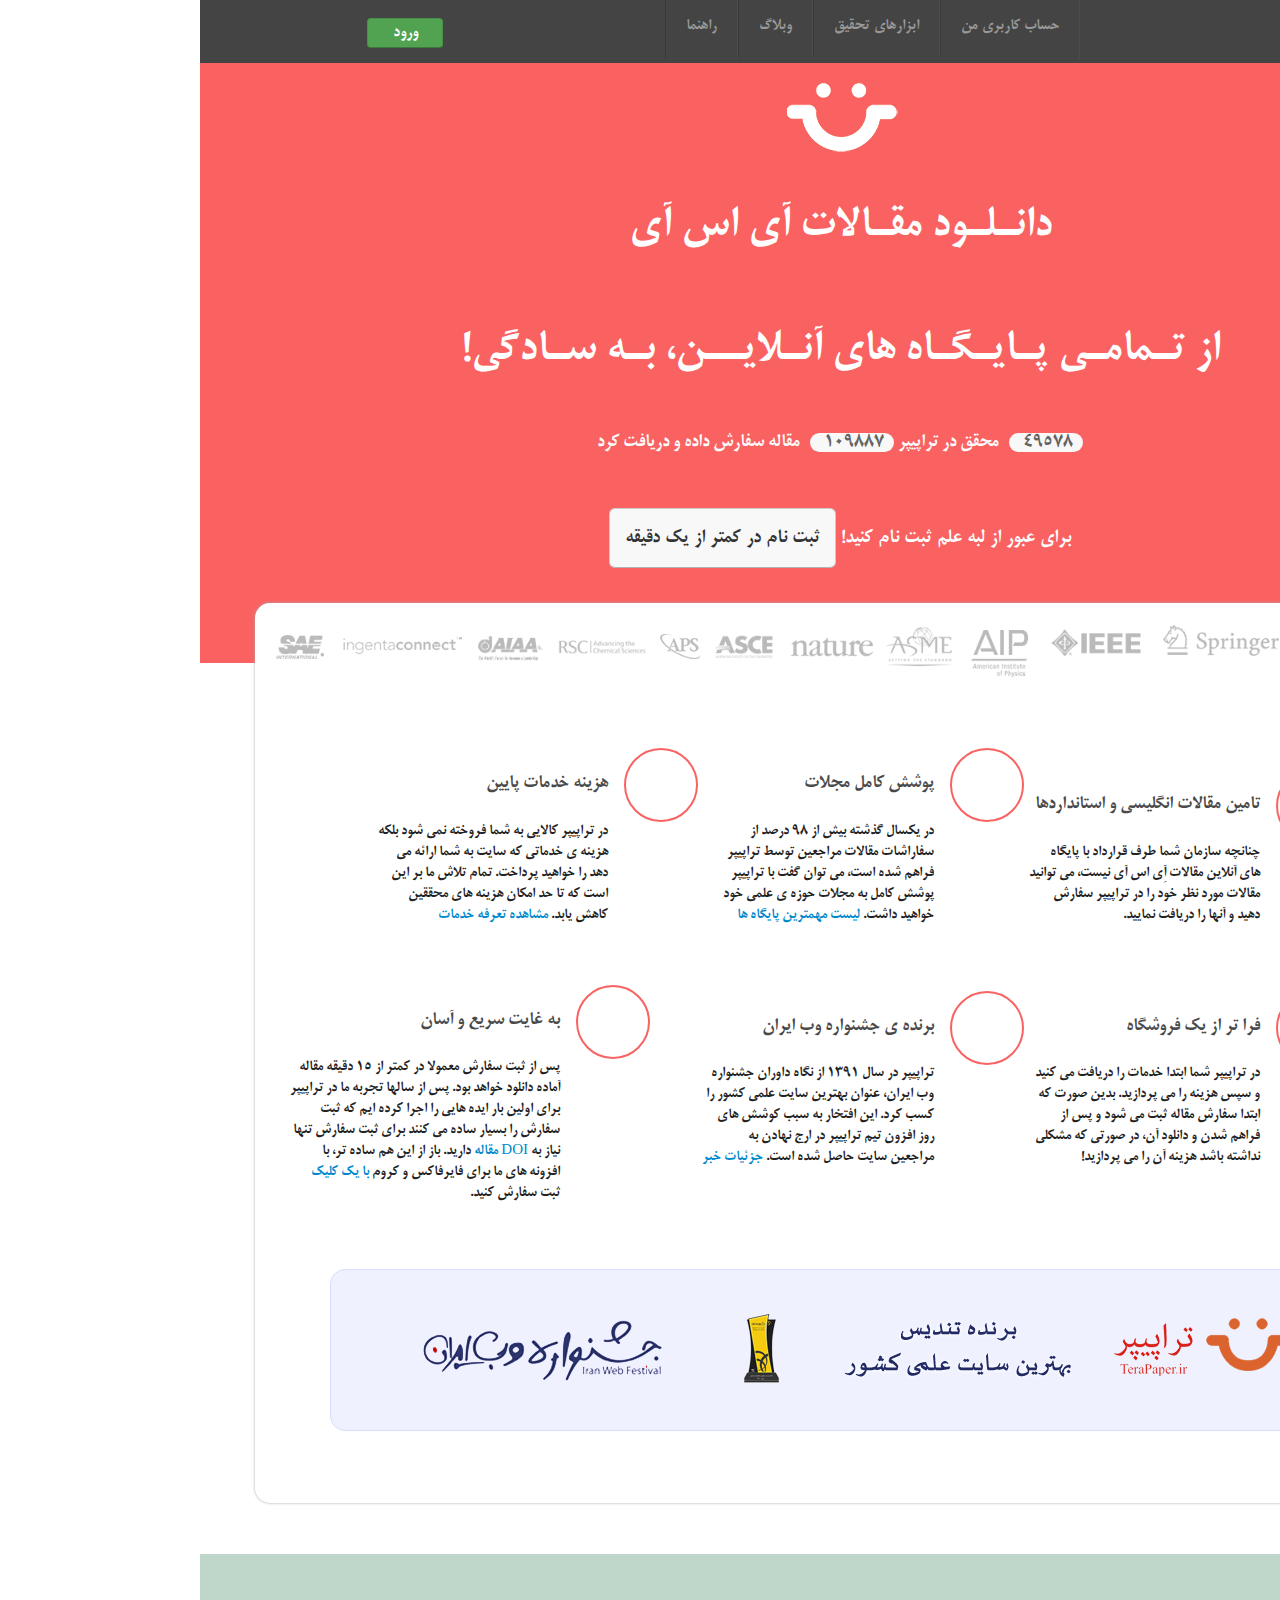
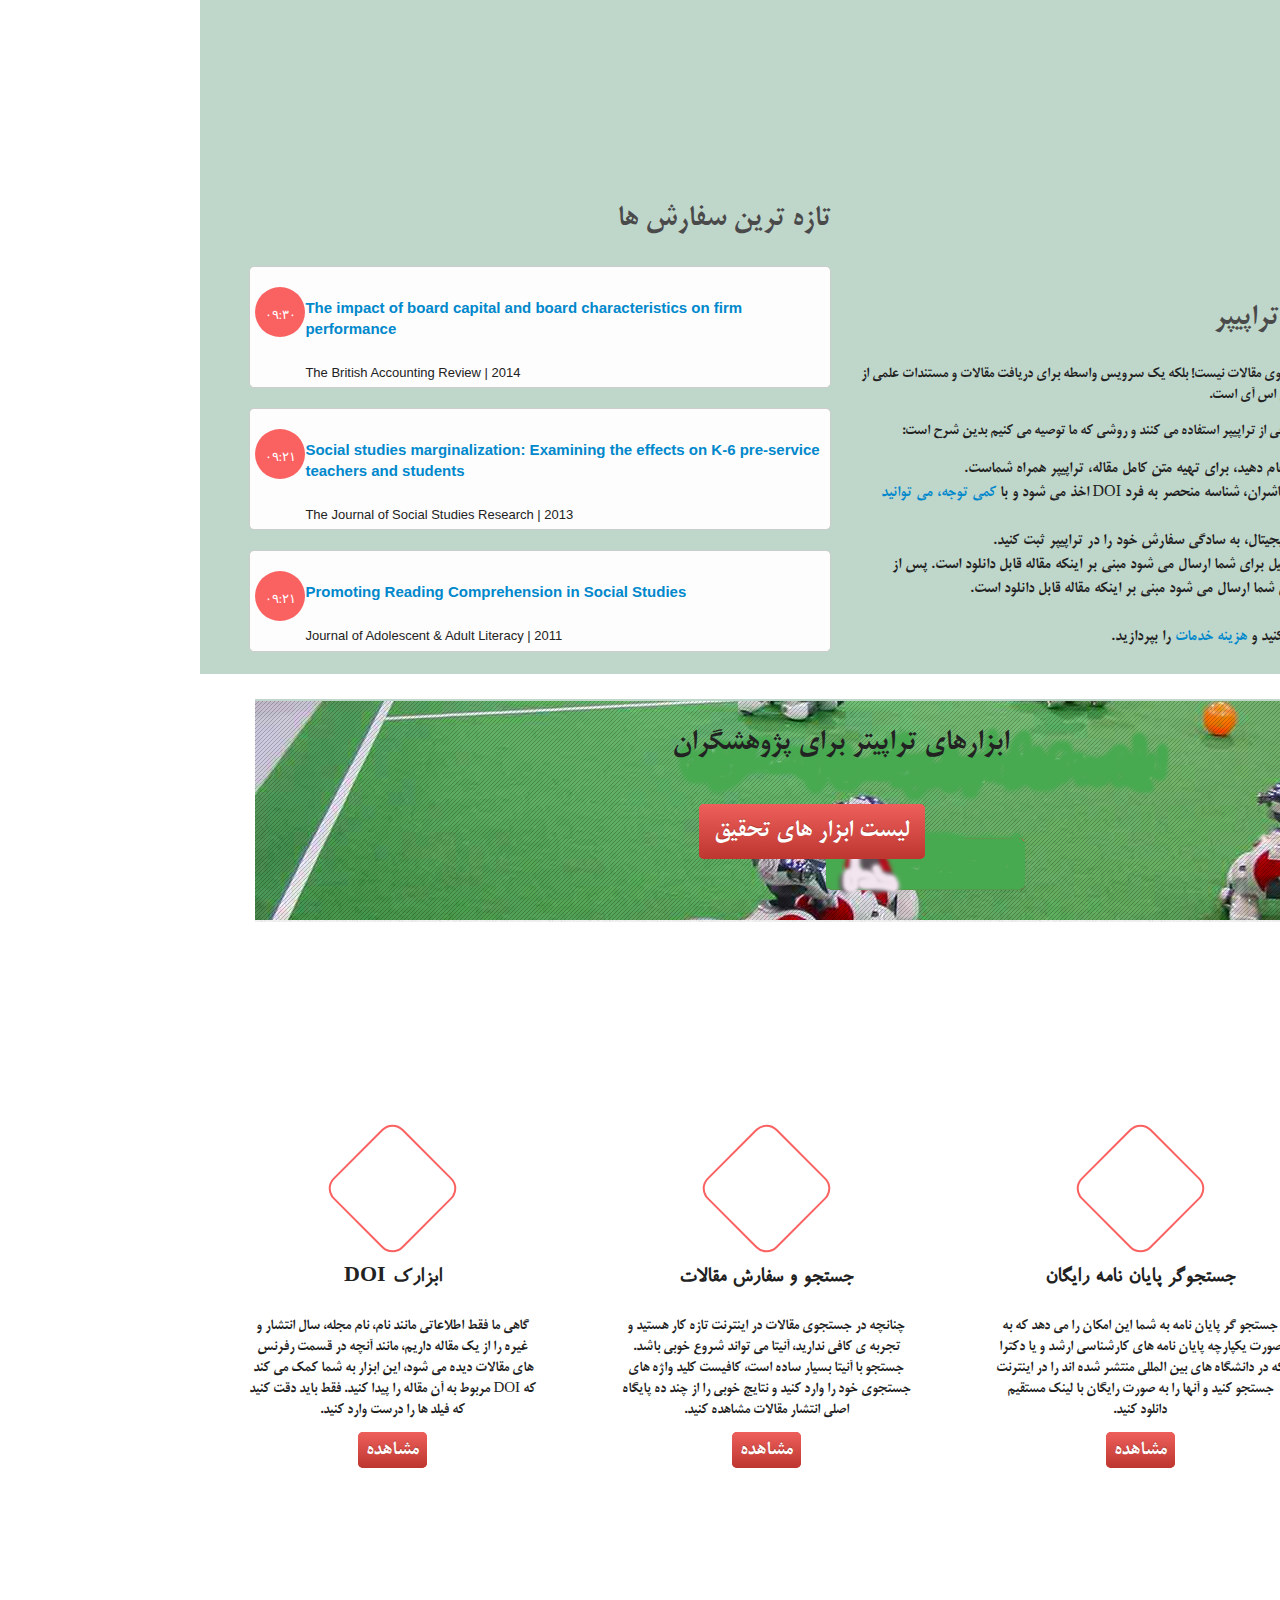
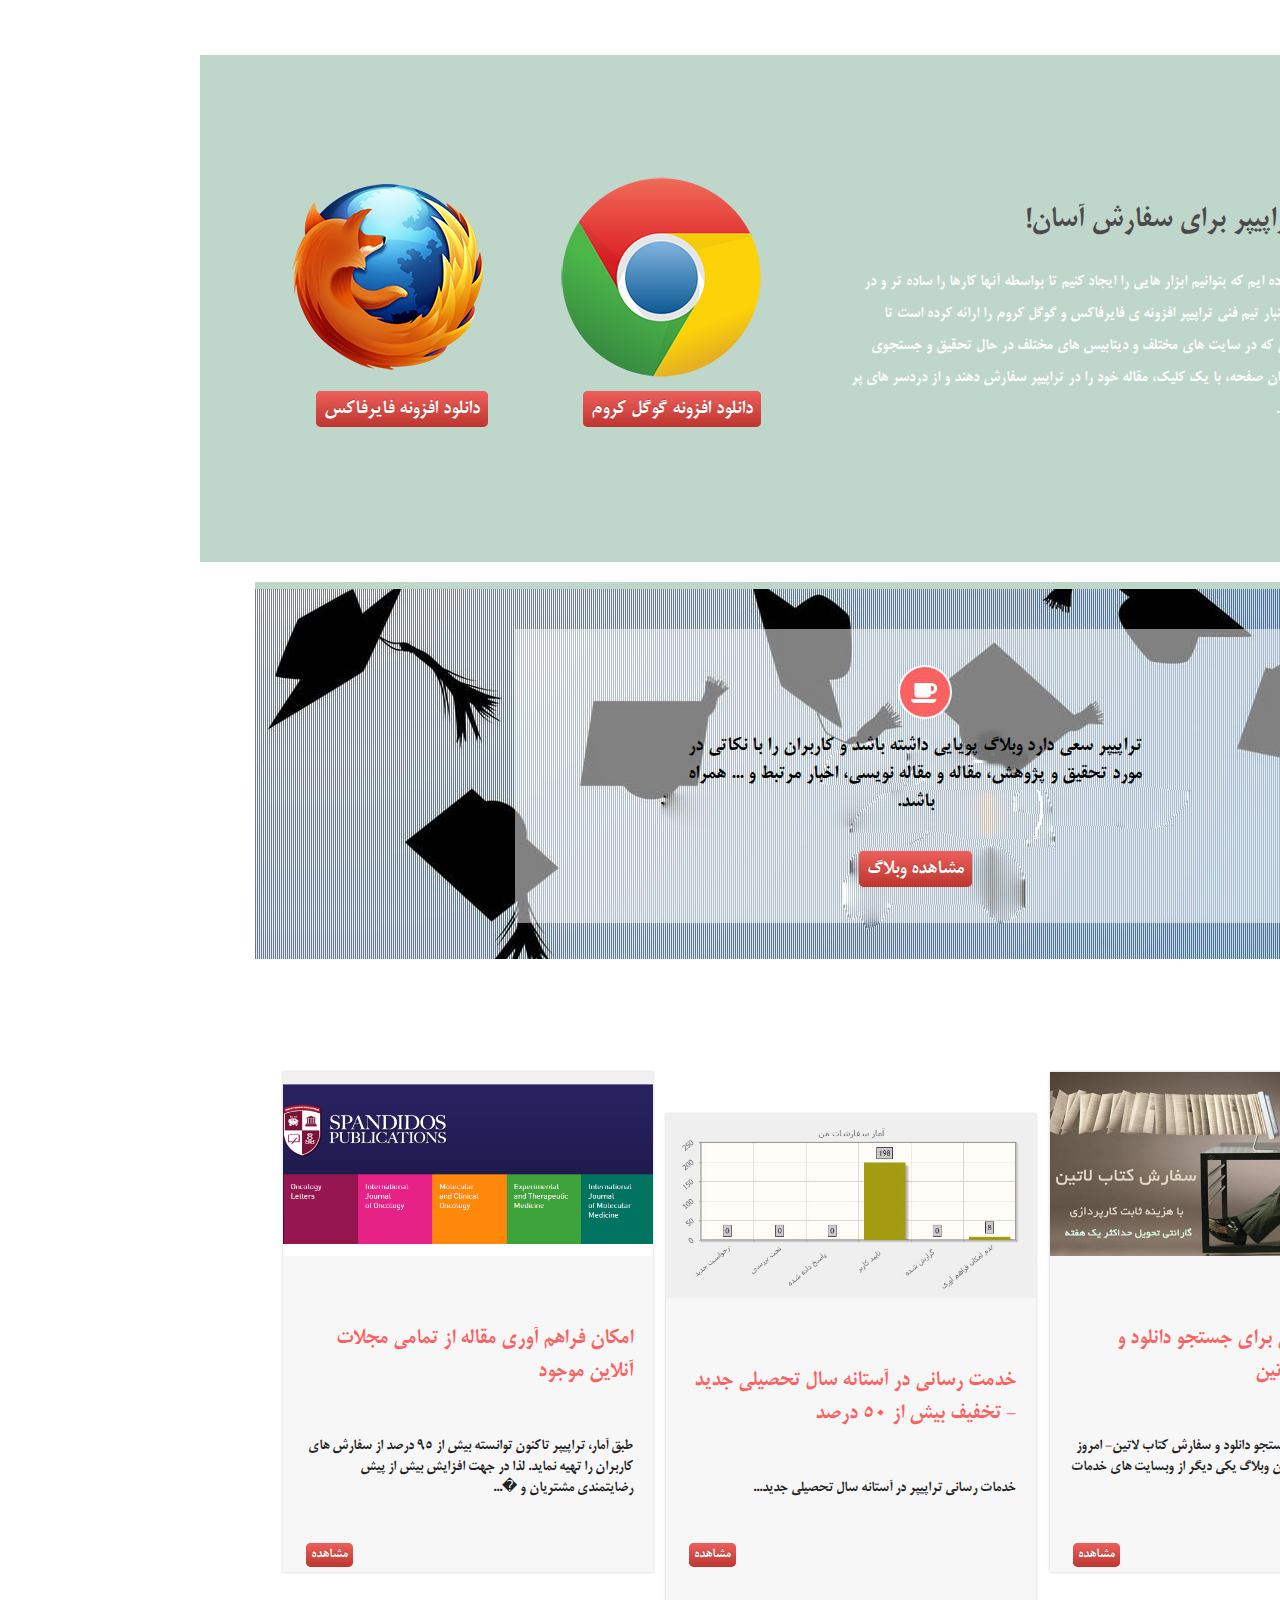
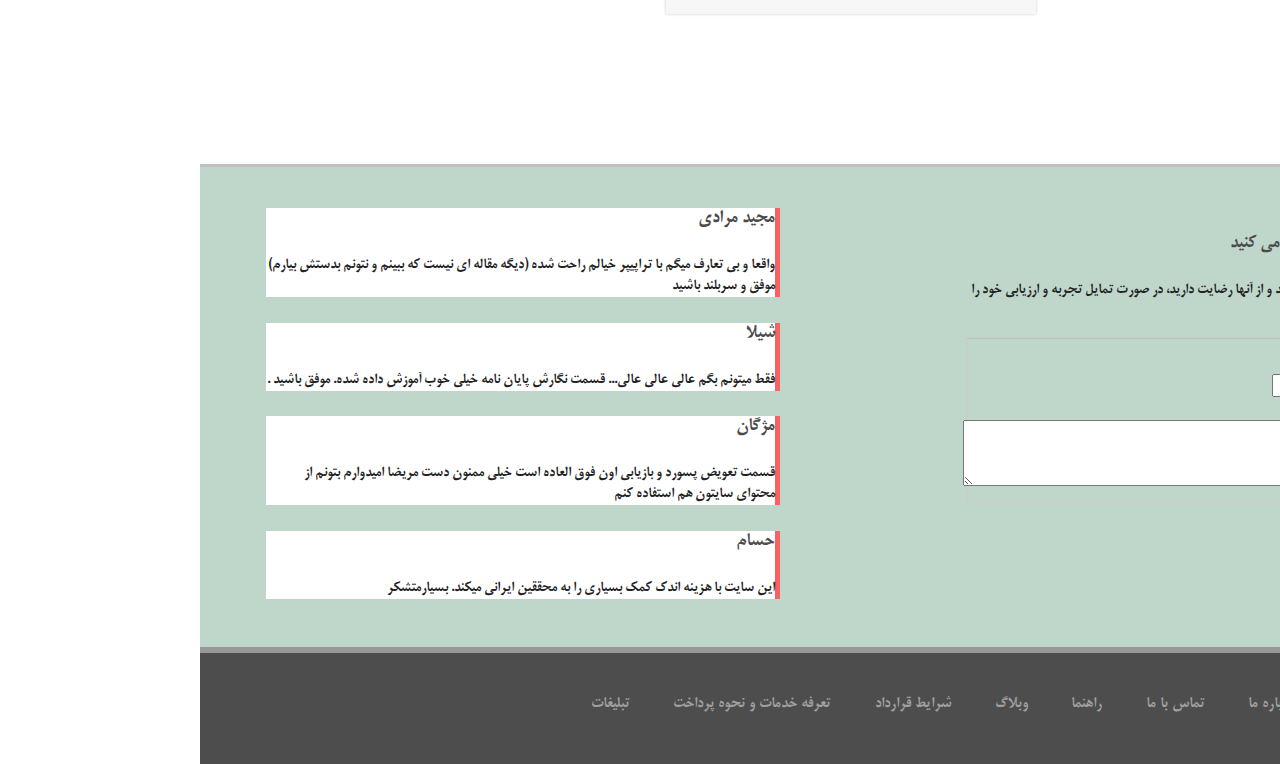
==== index.html @ 3a315d82 ""testt1"" ====
<!DOCTYPE html>
<!--[if lt IE 7]>      <html class="no-js lt-ie9 lt-ie8 lt-ie7"> <![endif]-->
<!--[if IE 7]>         <html class="no-js lt-ie9 lt-ie8"> <![endif]-->
<!--[if IE 8]>         <html class="no-js lt-ie9"> <![endif]-->
<!--[if gt IE 8]><!--> <html class="no-js"> <!--<![endif]-->
    <head>
        <meta charset="utf-8">
        <meta http-equiv="X-UA-Compatible" content="IE=edge">
        <title></title>
        <meta name="description" content="">
        <meta name="viewport" content="width=device-width, initial-scale=1">

        <!-- Place favicon.ico and apple-touch-icon.png in the root directory -->

        <link rel="stylesheet" href="css/normalize.css">
        <link rel="stylesheet" href="css/main.css">
        <link rel="stylesheet" href="css/font.css">
        <link rel="stylesheet" href="css/style.css">
        <script src="js/vendor/modernizr-2.6.2.min.js"></script>
    </head>

    <body>
        <!--[if lt IE 7]>
            <p class="browsehappy">You are using an <strong>outdated</strong> browser. Please <a href="http://browsehappy.com/">upgrade your browser</a> to improve your experience.</p>
        <![endif]-->

        <!-- Add your site or application content here -->
 



        <script src="//ajax.googleapis.com/ajax/libs/jquery/1.10.2/jquery.min.js"></script>
        <script>window.jQuery || document.write('<script src="js/vendor/jquery-1.10.2.min.js"><\/script>')</script>
        <script src="js/plugins.js"></script>
        <script src="js/main.js"></script>

        <!-- Google Analytics: change UA-XXXXX-X to be your site's ID. -->
        <script>
            (function(b,o,i,l,e,r){b.GoogleAnalyticsObject=l;b[l]||(b[l]=
            function(){(b[l].q=b[l].q||[]).push(arguments)});b[l].l=+new Date;
            e=o.createElement(i);r=o.getElementsByTagName(i)[0];
            e.src='//www.google-analytics.com/analytics.js';
            r.parentNode.insertBefore(e,r)}(window,document,'script','ga'));
            ga('create','UA-XXXXX-X');ga('send','pageview');
        </script>
        
        
        <!--HEADER-->
        <section id="navbar" class="navbar">
            <header class="header">
                <section class="logo">
                    <section class="logos">
                        <a href="#">
                            <img src="img/terapaper-logo-1.png">
                        </a>
                    </section>
                    <section class="rf">
                    </section>
                </section>
                <section class="menu">
                    <ul id="nav">
                        <li>
                            <a href="#">حساب کاربری من</a>
                        </li>
                        <li>
                            <a href="#">ابزارهای تحقیق</a>
                        </li>
                        <li>
                            <a href="#">وبلاگ</a>
                        </li>
                        <li>
                            <a href="#">راهنما</a>
                        </li>
                    </ul>
                </section>
                <section class="login">
                    <a href="#">ورود</a>
                </section>
            </header>
        </section>
        <!--HEADER-->
        <!--slide1 start-->
        <section style="background: #FA6262; height: 600px; "  class="slides">
            <section class="in">
                <section class="log">
                    <img src="img/tera.png">
                </section>
                <section class="title">
                    <h1>
                        دانـلـود مقـالات آی اس آی 
                        <br></br>
                        از تـمامـی پـایـگـاه های آنـلایــن، بـه سـادگی!
                    </h1>
                </section>
                <h2>
                    <span class="digit">
                        ۴٩۵٧٨
                    </span>
                    محقق در تراپیپر 
                    <span class="digit">
                        ١٠٩٨٨٧
                    </span>
                    مقاله سفارش داده و دریافت کرد
                </h2>
                <section>
                    <span class="text">
                        برای عبور از لبه علم ثبت نام کنید!
                    </span>
                    <a class="border" href="#">
                        ثبت نام در کمتر از یک دقیقه
                    </a>
                </section>
            </section>
        </section>
        <!--slide1 end-->
        
        <!--slide2 start-->
        <section id="slide2" class="slides">
            <section class="con">
                <section class="main">
                    <section class="logoes">
                        <img src="img/logoes.png">
                    </section>
                    <section id="inner">
                        <section class="row">
                            <section class="span4">
                                <section class="circle2">
                                    <span class="icon-key"></span>
                                </section>
                                <article class="matn">
                                    <h4>تامین مقالات انگلیسی و استانداردها</h4>
                                    <p>چنانچه سازمان شما طرف قرارداد با پایگاه های آنلاین مقالات آِی اس آی نیست، می توانید مقالات مورد نظر خود را در تراپیپر سفارش دهید و آنها را دریافت نمایید. </p>
                                </article>
                            </section>
                            <section class="span4">
                                <section class="circle2">
                                    <span class="icon-globe"></span>
                                </section>
                                <article class="matn">
                                    <h4>پوشش کامل مجلات</h4>
                                    <p>
                                        در یکسال گذشته بیش از 98 درصد از سفاراشات مقالات مراجعین توسط تراپیپر فراهم شده است، می توان گفت با تراپیپر پوشش کامل به مجلات حوزه ی علمی خود خواهید داشت.
                                        <a href="#"> لیست مهمترین پایگاه ها</a>
                                    </p>
                                </article>
                            </section>
                            <section class="span4">
                                <section class="circle2">
                                    <span class="icon-thumbs-up"></span>
                                </section>
                                <article class="matn">
                                    <h4>هزینه خدمات پایین</h4>
                                    <p>
                                        در تراپیپر کالایی به شما فروخته نمی شود بلکه هزینه ی خدماتی که سایت به شما ارائه می دهد را خواهید پرداخت. تمام تلاش ما بر این است که تا حد امکان هزینه های محققین کاهش یابد.
                                        <a href="#"> مشاهده تعرفه خدمات</a>
                                    </p>
                                </article>
                            </section>
                        </section>
                        <section class="row">
                            <section class="span4">
                                <section class="circle2">
                                    <span class="icon-superscript"></span>
                                </section>
                                <article class="matn">
                                    <h4>فرا تر از یک فروشگاه</h4>
                                    <p>در تراپیپر شما ابتدا خدمات را دریافت می کنید و سپس هزینه را می پردازید. بدین صورت که ابتدا سفارش مقاله ثبت می شود و پس از فراهم شدن و دانلود آن، در صورتی که مشکلی نداشته باشد هزینه آن را می پردازید! </p>
                                </article>
                            </section>
                            <section class="span4">
                                <section class="circle2">
                                    <span class="icon-trophy"></span>
                                </section>
                                <article class="matn">
                                    <h4>برنده ی جشنواره وب ایران</h4>
                                    <p>
                                        تراپیپر در سال 1391 از نگاه داوران جشنواره وب ایران، عنوان بهترین سایت علمی کشور را کسب کرد. این افتخار به سبب کوشش های روز افزون تیم تراپیپر در ارج نهادن به مراجعین سایت حاصل شده است.
                                        <a href="#"> جزئیات خبر</a>
                                    </p>
                                </article>
                            </section>
                            <section class="span9">
                                <section class="circle2">
                                    <span class="icon-rocket"></span>
                                </section>
                                <article class="matn">
                                    <h4>به غایت سریع و آسان</h4>
                                    <p>
                                        پس از ثبت سفارش معمولا در کمتر از 15 دقیقه مقاله آماده دانلود خواهد بود. پس از سالها تجربه ما در تراپیپر برای اولین بار ایده هایی را اجرا کرده ایم که ثبت سفارش را بسیار ساده می کنند برای ثبت سفارش تنها نیاز به
                                        <a href="#"> DOI مقاله</a>
                                         دارید. باز از این هم ساده تر، با افزونه های ما برای فایرفاکس و کروم
                                        <a href="#"> با یک کلیک</a>
                                        ثبت سفارش کنید. 
                                    </p>
                                </article>
                            </section>
                        </section>
                        <section class="row">
                            <section class="baner">
                                <a href="#">
                                    <img src="img/home-banner2.png">
                                </a>
                            </section>
                    </section>
                </section>
            </section>
        </section>
        <!--slide2 end-->
        
        <!--slide3 start-->
            <section id="slide3" class="slides" style="background-color: rgb(191, 214, 203);">
                <section class="con">
                    <section class="row">
                        <article class="span6">
                            <h2>
                                <span class="icon-cogs"></span>
                                نحوه عملکرد تراپیپر
                            </h2>
                            <p>
                                تراپیپر مخزنی برای جستجوی مقالات نیست! بلکه یک سرویس واسطه برای دریافت مقالات و مستندات علمی از وبسایت ناشرین مقالات آی اس آی است. 
                            </p>
                            <p>
                                محققان به روش های مختلفی از تراپیپر استفاده می کنند و روشی که ما توصیه می کنیم بدین شرح است: 
                            </p>
                            <ul>
                                <li>ابتدا جستجوی خود را انجام دهید، برای تهیه متن کامل مقاله، تراپیپر همراه شماست. </li>
                                <li>
                                    رای اکثر مقالات، توسط ناشران، شناسه منحصر به فرد DOI اخذ می شود و با 
                                    <a href="#">کمی توجه، می توانید آن را پیدا کنید. </a>
                                </li>
                                <li>با استفاده از آن شناسه دیجیتال، به سادگی سفارش خود را در تراپیپر ثبت کنید.</li>
                                <li>پس از چند دقیقه یک ایمیل برای شما ارسال می شود مبنی بر اینکه مقاله قابل دانلود است. پس از چند دقیقه یک ایمیل برای شما ارسال می شود مبنی بر اینکه مقاله قابل دانلود است. </li>
                                <li>آن را دانلود کنید! </li>
                                <li>
                                    در آخر! سفارش را تایید کنید و
                                    <a href="#">هزینه خدمات</a>
                                    را بپردازید. 
                                </li>
                            </ul>
                        </article>
                        <section class="span6">
                            <h2>
                                <span class="icon-repeat"></span>
                                 تازه ترین سفارش ها
                            </h2>
                            <section class="late">
                                <section class="row record" data-time="1415426444">
                                    <section class="circle">
                                        <p>۰۹:۳۰</p>
                                    </section>
                                    <section class="metod">
                                        <h5>
                                            <a href="#">The impact of board capital and board characteristics on firm performance</a>
                                        </h5>
                                        <p1>The British Accounting Review | 2014</p1>
                                    </section>
                                </section>
                                <section class="row record" data-time="1415425886">
                                    <section class="circle">
                                        <p>۰۹:۲۱</p>
                                    </section>
                                    <section class="metod">
                                        <h5>
                                            <a href="#">Social studies marginalization: Examining the effects on K-6 pre-service teachers and students</a>
                                        </h5>
                                        <p1>The Journal of Social Studies Research | 2013</p1>
                                    </section>
                                </section>
                                <section class="row record" data-time="1415425867">
                                    <section class="circle">
                                        <p>۰۹:۲۱</p>
                                    </section>
                                    <section class="metod">
                                        <h5>
                                            <a href="#">Promoting Reading Comprehension in Social Studies</a>
                                        </h5>
                                        <p1>Journal of Adolescent & Adult Literacy | 2011</p1>
                                    </section>
                                </section>
                            </section>
                        </section>
                    </section>
                </section>
            </section>
        <!--slide3 end-->
        
        <!--slide4 start-->
            <section id="slide4" class="slides">
                <section class="con">
                    <div class="pic">
                        <h2 class="h2">ابزارهای تراپیتر برای پژوهشگران</h2>
                        <section>
                            <a class="list" href="#">لیست ابزار های تحقیق</a>
                        </section>
                    </div>
                </section>
            </section>
        <!--slide4 end-->
        
        <!--slide5 start-->
            <section id="slide5" class="slides">
                <section class="con">
                    <section class="row">
                        <section class="span4">
                            <article class="article">
                                <section><span class="icon-book"></span></section>
                                <h3>جستجوگر پایان نامه رایگان</h3>
                                <p>جستجو گر پایان نامه به شما این امکان را می دهد که به صورت یکپارچه پایان نامه های کارشناسی ارشد و یا دکترا که در دانشگاه های بین المللی منتشر شده اند را در اینترنت جستجو کنید و آنها را به صورت رایگان با لینک مستقیم دانلود کنید. </p>
                                <a class="list1" href="#">مشاهده</a>
                            </article>
                        </section>
                        <section class="span4">
                            <article class="article">
                                <section><span class="icon-file-text"></span></section>
                                <h3>جستجو و سفارش مقالات</h3>
                                <p>چنانچه در جستجوی مقالات در اینترنت تازه کار هستید و تجربه ی کافی ندارید، آنیتا می تواند شروع خوبی باشد. جستجو با آنیتا بسیار ساده است، کافیست کلید واژه های جستجوی خود را وارد کنید و نتایج خوبی را از چند ده پایگاه اصلی انتشار مقالات مشاهده کنید. </p>
                                <a class="list1" href="#">مشاهده</a>
                            </article>
                        </section>
                        <section class="span4">
                            <article class="article">
                                <section><span class="icon-foursquare"></span></section>
                                <h3>ابزارک DOI </h3>
                                <p>گاهی ما فقط اطلاعاتی مانند نام، نام مجله، سال انتشار و غیره را از یک مقاله داریم، مانند آنچه در قسمت رفرنس های مقالات دیده می شود، این ابزار به شما کمک می کند که DOI مربوط به آن مقاله را پیدا کنید. فقط باید دقت کنید که فیلد ها را درست وارد کنید. </p>
                                <a class="list1" href="#">مشاهده</a>
                            </article>
                        </section>
                    </section>
                </section>
            </section>
        <!--slide5 end-->
        
        <!--slide6 start-->
            <section id="slide6" class="slides">
                <section class="con">
                    <section class="row">
                        <article class="span6">
                            <h2>افزونه های تراپیپر برای سفارش آسان! </h2>
                            <p>همیشه به فکر راه های بوده ایم که بتوانیم ابزار هایی را ایجاد کنیم تا بواسطه آنها کارها را ساده تر و در زمان کمتر انجام دهیم. اینبار تیم فنی تراپیپر افزونه ی فایرفاکس و گوگل کروم را ارائه کرده است تا کاربران بتوانند در هنگامی که در سایت های مختلف و دیتابیس های مختلف در حال تحقیق و جستجوی مقالات خود هستند در همان صفحه، با یک کلیک، مقاله خود را در تراپیپر سفارش دهند و از دردسر های پر کردن فرم ها رهایی یابند. </p>
                        </article>
                        <section class="span6">
                            <section class="mor">
                                <img src="img/chrome.png">
                                <br>
                                <br>
                                <a class="list1" href="#">دانلود افزونه گوگل کروم</a>
                            </section>
                            <section class="mor">
                                <img src="img/firefox.png">
                                <br>
                                <br>
                                <a class="list1" href="#">دانلود افزونه فایرفاکس</a>
                            </section>
                        </section>
                    </section>
                </section>
            </section>
        <!--slide6 end-->
        
        <!--slide7 start-->
            <section id="slide7" class="slides">
                <section class="con">
                    <section class="cont">
                        <div class="pic1">
                            <section>
                                <p class="circle3">
                                    <span class="icon-coffee"></span>
                                </p>
                            </section>
                            <h2></h2>
                            <section class="ttt">تراپیپر سعی دارد وبلاگ پویایی داشته باشد و کاربران را با نکاتی در مورد تحقیق و پژوهش، مقاله و مقاله نویسی، اخبار مرتبط و ... همراه باشد. </section>
                            <br>
                            <a class="list3" href="#">مشاهده وبلاگ</a>
                        </div>
                    </section>
                </section>
            </section>
        <!--slide7 end-->
        
        <!--slide8 start-->
            <section id="slide8" class="slides">
                <section class="con row">
                    <section class="span4 box">
                        <img src="img/730.jpg">
                        <h5 class="title">
                            <a title="داکمن- وبسایتی برای جستجو دانلود و سفارش کتاب لاتین" href="#">
                                داکمن- وبسایتی برای جستجو دانلود و سفارش کتاب لاتین
                            </a>
                        </h5>
                        <article class="port">
                            <p>داکمن  وبسایتی برای جستجو دانلود و سفارش کتاب لاتین- امروز قصد داریم تا از طریق این وبلاگ یکی دیگر از وبسایت های خدمات دانشگاهی را به ...</p>
                            <a class="list2" title="داکمن- وبسایتی برای جستجو دانلود و سفارش کتاب لاتین" href="#">مشاهده</a>
                        </article>
                    </section>
                    <section class="span4 box">
                        <img src="img/731.jpg">
                        <h5 class="title">
                            <a title="خدمت رسانی در آستانه سال تحصیلی جدید - تخفیف بیش از ۵۰ درصد" href="#">
                                خدمت رسانی در آستانه سال تحصیلی جدید - تخفیف بیش از ۵۰ درصد
                            </a>
                        </h5>
                        <article class="port">
                            <p>خدمات رسانی تراپیپر در آستانه سال تحصیلی جدید...</p>
                            <a class="list2" title="خدمت رسانی در آستانه سال تحصیلی جدید - تخفیف بیش از ۵۰ درصد" href="#">مشاهده</a>
                        </article>
                    </section>
                    <section class="span4 box">
                        <img src="img/713.png">
                        <h5 class="title">
                            <a title="امکان فراهم آوری مقاله از تمامی مجلات آنلاین موجود" href="#">
                                امکان فراهم آوری مقاله از تمامی مجلات آنلاین موجود
                            </a>
                        </h5>
                        <article class="port">
                            <p>طبق آمار، تراپیپر تاکنون توانسته بیش از ۹۵ درصد از سفارش های کاربران را تهیه نماید. لذا در جهت افزایش بیش از پیش رضایتمندی مشتریان و �...</p>
                            <a class="list2" title="امکان فراهم آوری مقاله از تمامی مجلات آنلاین موجود" href="#">مشاهده</a>
                        </article>
                    </section>
                </section>
            </section>
        <!--slide8 end-->
        
        <!--slide9 start-->
        <section id="slide9" class="slides">
            <section class="row">
                <section class="span5">
                    <h4>خدمات سایت را چگونه ارزیابی می کنید</h4>
                    <p>چنانچه از خدمات سایت استفاده کرده اید و از آنها رضایت دارید، در صورت تمایل تجربه و ارزیابی خود را بیان نمایید</p>
                    <section class="nazar">
                        <form id="n_form" class="form" name="n_form" accept-charset="utf-8" method="post" action="#">
                            <section id="form">
                                <p>
                                    نام
                                    <br>
                                    <input type="text" name="title">
                                    <br>
                                    شرح
                                    <br>
                                    <textarea id="pmcont" class="btn-block" style="height: 60px; resize: vertical;" name="content"></textarea>
                                </p>
                            </section>
                        </form>
                        <input type="hidden" value="1" name="category">
                        <input class="btn" type="submit" value="ثبت" name="submit">
                        <a class="list1" target="_blank" href="http://www.terapaper.com/pyromonial">
                            مشاهده همه نظرات
                        </a>
                    </section>
                </section>
                <section class="span7">
                    <section class="nazarat">
                        <h4>مجید مرادی</h4>
                        <p>واقعا و بی تعارف میگم با تراپیپر خیالم راحت شده (دیگه مقاله ای نیست که ببینم و نتونم بدستش بیارم) موفق و سربلند باشید </p>
                    </section>
                    <section class="nazarat">
                        <h4>شیلا</h4>
                        <p>فقط میتونم بگم عالی عالی عالی... قسمت نگارش پایان نامه خیلی خوب آموزش داده شده. موفق باشید . </p>
                    </section>
                    <section class="nazarat">
                        <h4>مژگان</h4>
                        <p>قسمت تعویض پسورد و بازیابی اون فوق العاده است خیلی ممنون دست مریضا امیدوارم بتونم از محتوای سایتون هم استفاده کنم </p>
                    </section>
                    <section class="nazarat">
                        <h4>حسام</h4>
                        <p>    این سایت با هزینه اندک کمک بسیاری را به محققین ایرانی میکند. بسیارمتشکر </p>
                    </section>
                </section>
            </section>
        </section>
        <!--slide9 end-->

        <!--FOOTER-->
            <section id="footer">
                <section class="con">
                    <ul>
                        <li>
                            <a href="#">صفحه اصلی</a>
                        </li>
                        <li>
                            <a href="#">درباره ما</a>
                        </li>
                        <li>
                            <a href="#">تماس با ما</a>
                        </li>
                        <li>
                            <a href="#">راهنما</a>
                        </li>
                        <li>
                            <a href="#">وبلاگ</a>
                        </li>
                        <li>
                            <a href="#">شرایط قرارداد</a>
                        </li>
                        <li>
                            <a href="#">تعرفه خدمات و نحوه پرداخت</a>
                        </li>
                        <li>
                            <a href="#">تبلیغات</a>
                        </li>
                    </ul>
                </section>
            </section>
        <!--FOOTER-->
    </body>
</html>
---- css/main.css ----
/*! HTML5 Boilerplate v4.3.0 | MIT License | http://h5bp.com/ */

/*
 * What follows is the result of much research on cross-browser styling.
 * Credit left inline and big thanks to Nicolas Gallagher, Jonathan Neal,
 * Kroc Camen, and the H5BP dev community and team.
 */

/* ==========================================================================
   Base styles: opinionated defaults
   ========================================================================== */

html,
button,
input,
select,
textarea {
    color: #222;
}

html {
    font-size: 1em;
    line-height: 1.4;
}

/*
 * Remove text-shadow in selection highlight: h5bp.com/i
 * These selection rule sets have to be separate.
 * Customize the background color to match your design.
 */

::-moz-selection {
    background: #b3d4fc;
    text-shadow: none;
}

::selection {
    background: #b3d4fc;
    text-shadow: none;
}

/*
 * A better looking default horizontal rule
 */

hr {
    display: block;
    height: 1px;
    border: 0;
    border-top: 1px solid #ccc;
    margin: 1em 0;
    padding: 0;
}

/*
 * Remove the gap between images, videos, audio and canvas and the bottom of
 * their containers: h5bp.com/i/440
 */

audio,
canvas,
img,
video {
    vertical-align: middle;
}

/*
 * Remove default fieldset styles.
 */

fieldset {
    border: 0;
    margin: 0;
    padding: 0;
}

/*
 * Allow only vertical resizing of textareas.
 */

textarea {
    resize: vertical;
}

/* ==========================================================================
   Browse Happy prompt
   ========================================================================== */

.browsehappy {
    margin: 0.2em 0;
    background: #ccc;
    color: #000;
    padding: 0.2em 0;
}

/* ==========================================================================
   Author's custom styles
   ========================================================================== */

















/* ==========================================================================
   Helper classes
   ========================================================================== */

/*
 * Image replacement
 */

.ir {
    background-color: transparent;
    border: 0;
    overflow: hidden;
    /* IE 6/7 fallback */
    *text-indent: -9999px;
}

.ir:before {
    content: "";
    display: block;
    width: 0;
    height: 150%;
}

/*
 * Hide from both screenreaders and browsers: h5bp.com/u
 */

.hidden {
    display: none !important;
    visibility: hidden;
}

/*
 * Hide only visually, but have it available for screenreaders: h5bp.com/v
 */

.visuallyhidden {
    border: 0;
    clip: rect(0 0 0 0);
    height: 1px;
    margin: -1px;
    overflow: hidden;
    padding: 0;
    position: absolute;
    width: 1px;
}

/*
 * Extends the .visuallyhidden class to allow the element to be focusable
 * when navigated to via the keyboard: h5bp.com/p
 */

.visuallyhidden.focusable:active,
.visuallyhidden.focusable:focus {
    clip: auto;
    height: auto;
    margin: 0;
    overflow: visible;
    position: static;
    width: auto;
}

/*
 * Hide visually and from screenreaders, but maintain layout
 */

.invisible {
    visibility: hidden;
}

/*
 * Clearfix: contain floats
 *
 * For modern browsers
 * 1. The space content is one way to avoid an Opera bug when the
 *    `contenteditable` attribute is included anywhere else in the document.
 *    Otherwise it causes space to appear at the top and bottom of elements
 *    that receive the `clearfix` class.
 * 2. The use of `table` rather than `block` is only necessary if using
 *    `:before` to contain the top-margins of child elements.
 */

.clearfix:before,
.clearfix:after {
    content: " "; /* 1 */
    display: table; /* 2 */
}

.clearfix:after {
    clear: both;
}

/*
 * For IE 6/7 only
 * Include this rule to trigger hasLayout and contain floats.
 */

.clearfix {
    *zoom: 1;
}

/* ==========================================================================
   EXAMPLE Media Queries for Responsive Design.
   These examples override the primary ('mobile first') styles.
   Modify as content requires.
   ========================================================================== */

@media only screen and (min-width: 35em) {
    /* Style adjustments for viewports that meet the condition */
}

@media print,
       (-o-min-device-pixel-ratio: 5/4),
       (-webkit-min-device-pixel-ratio: 1.25),
       (min-resolution: 120dpi) {
    /* Style adjustments for high resolution devices */
}

/* ==========================================================================
   Print styles.
   Inlined to avoid required HTTP connection: h5bp.com/r
   ========================================================================== */

@media print {
    * {
        background: transparent !important;
        color: #000 !important; /* Black prints faster: h5bp.com/s */
        box-shadow: none !important;
        text-shadow: none !important;
    }

    a,
    a:visited {
        text-decoration: underline;
    }

    a[href]:after {
        content: " (" attr(href) ")";
    }

    abbr[title]:after {
        content: " (" attr(title) ")";
    }

    /*
     * Don't show links for images, or javascript/internal links
     */

    .ir a:after,
    a[href^="javascript:"]:after,
    a[href^="#"]:after {
        content: "";
    }

    pre,
    blockquote {
        border: 1px solid #999;
        page-break-inside: avoid;
    }

    thead {
        display: table-header-group; /* h5bp.com/t */
    }

    tr,
    img {
        page-break-inside: avoid;
    }

    img {
        max-width: 100% !important;
    }

    @page {
        margin: 0.5cm;
    }

    p,
    h2,
    h3 {
        orphans: 3;
        widows: 3;
    }

    h2,
    h3 {
        page-break-after: avoid;
    }
}
---- css/font.css ----
@font-face {
  font-family: 'Koodak';
  src: url('../fonts/Koodak.otf?#'),  /* IE6–8 */
       url('../fonts/Koodak.ttf') format('truetype');  /* Saf3—5, Chrome4+, FF3.5, Opera 10+ */
}

@font-face {
  font-family: 'RoyaBold';
  src: url('../fonts/RoyaBold.otf?#'),  /* IE6–8 */
       url('../fonts/RoyaBold.ttf') format('truetype');  /* Saf3—5, Chrome4+, FF3.5, Opera 10+ */
}

@font-face {
  font-family: 'Yekan';
  src: url('../fonts/Yekan.otf?#'),  /* IE6–8 */
       url('../fonts/Yekan.ttf') format('truetype');  /* Saf3—5, Chrome4+, FF3.5, Opera 10+ */
}

@font-face {
  font-family: 'Mehr';
  src: url('../fonts/Mehr.otf?#'),  /* IE6–8 */
       url('../fonts/Mehr.ttf') format('truetype');  /* Saf3—5, Chrome4+, FF3.5, Opera 10+ */
}

@font-face {
  font-family: 'Zar';
  src: url('../fonts/Zar.otf?#'),  /* IE6–8 */
       url('../fonts/Zar.ttf') format('truetype');  /* Saf3—5, Chrome4+, FF3.5, Opera 10+ */
}

@font-face {
  font-family: 'Mitra';
  src: url('../fonts/Mitra.otf?#'),  /* IE6–8 */
       url('../fonts/Mitra.ttf') format('truetype');  /* Saf3—5, Chrome4+, FF3.5, Opera 10+ */
}

@font-face {
  font-family: 'Roya';
  src: url('../fonts/Roya.otf?#'),  /* IE6–8 */
       url('../fonts/Roya.ttf') format('truetype');  /* Saf3—5, Chrome4+, FF3.5, Opera 10+ */
}
.Koodak {
    font-family: Koodak,Arial,Helvetica,sans-serif;
    }
.Yekan {
    font-family: Yekan,Arial,Helvetica,sans-serif;
}
.Mehr {
    font-family: Mehr,Arial,Helvetica,sans-serif;
}
.Mitra {
    font-family: Mitra,Arial,Helvetica,sans-serif;
}
.Zar {
    font-family: Zar,Arial,Helvetica,sans-serif;
}
.Roya {
    font-family: Roya,Arial,Helvetica,sans-serif;
}
.RoyaBold {
    font-family: RoyaBold,Arial,Helvetica,sans-serif;
}
---- css/style.css ----
body {
    direction: rtl;
    text-align: right;
    font-size: 13px;
}

<!--HEADER-->
#navbar{
    width: 100%;
}

.header{
    width: 100%;
    margin-left: auto;
    margin-right: auto;
    background-color: #444;
}

.logo{
margin-right: 50px;
}

.menu{
    width: 50%;
    float:right;
    margin-top: -80px;
    margin-right: 400px;
}

#nav li:hover{
    background-color: #443;
}

#nav li{
    float: right;
    position: relative;
    list-style-type: none;
    padding: 22px 10px;
    border-right: 1px dotted rgba(255, 255, 255, 0.1);
    border-left: 1px dotted rgba(0, 0, 0, 0.3);
    display: inline;
    direction: rtl;
    margin-top: 10px;
}

#nav li a {
    text-decoration: none;
    font-size: 16px;
    font-family: "mitra";
    color: rgb(153, 153, 153);
    padding-right: 10px;
    padding-left: 10px;
}

#nav li a:hover{
    color: #fff;
}

.login{
    width: 143px;
    position: relative;
    height: 17px;
    float: left;
    color: rgb(85, 85, 85);
    margin: -50px 100px;
}

.login a{
    width: 50px;
    text-decoration: none;
    background-color: rgb(81, 163, 81);
    color: rgb(255, 255, 255);
    margin-top: 5px;
    margin-bottom: 0px;
    padding: 4px 12px;
    display: inline-block;
    font-size: 17px;
    font-family: "mitra";
    line-height: 20px;
    text-align: center;
    border-width: 1px;
    border-style: solid;
    border-radius: 4px 4px 4px 4px;
    border-color: rgba(0, 0, 0, 0.1) rgba(0, 0, 0, 0.1) rgba(0, 0, 0, 0.25);
}

.login a:hover{
    background-color: rgb(30, 150, 90);
    text-shadow: 0px -1px 0px rgba(0, 0, 0, 0.25);
}
<!--HEADER-->


#slide1 {
    width: 100%;
    height: 650px; 
    background-color: rgb(250, 98, 98);   
}

.in{
    text-align: center;
}

.in h1{
    font-family: "mitra";
    font-weight: normal;
    color: rgb(255, 255, 255);
    font-size: 45px;
    line-height: 62px;
    margin-bottom: 45px;
}

.in h2 {
    line-height: 30px;
    color: rgb(252, 252, 252);
    margin-bottom: 50px;
    font-size: 19px;
    font-family: "mitra";
    font-weight: normal;
}

.in .digit {
    background-color: rgb(248, 248, 248);
    padding: 0px 10px;
    margin-left: 10px;
    color: rgb(100, 100, 100);
    border-radius: 15px;
}

.in .text {
    font-size: 20px;
    font-family: "mitra";
    color: rgb(255, 255, 255);
}

.border {
    border-radius: 6px 6px 6px 6px;
    display: inline-block;
    font-size: 20px;
    font-family: "mitra";
    padding: 15px;
    background-color: rgb(248, 248, 248);
    color: rgb(51, 51, 51);
    background-image: linear-gradient(to bottom, rgb(255, 255, 255),);
    border-width: 1px;
    border-style: solid;
    border-color: rgb(204, 204, 204) rgb(204, 204, 204) rgb(179, 179, 179);
}

.in a {
    text-decoration: none;
}
.slides{
    width: 100%;
    height: 100%;
    position: relative;
    padding: 0px;
    background-attachment: fixed !important;
}
.con {
    width: 1170px;
    margin-right: auto;
    margin-left: auto;
}

.main{
   width: 100%;
    height: 900px;
    background: none repeat scroll 0% 0% rgb(255, 255, 255);
    margin-bottom: 20px;
    margin-top: -60px;
    box-shadow: 0px 0px 3px rgb(167, 167, 167);
    border-radius: 15px 15px 15px 15px;  
}

#slide2 .logoes {
    padding: 15px;
}

#slide2 img {
    max-width: 100%;
}

#slide2 #inner {
    padding: 0px 75px 40px;
}

#inner .row{
    width: 100%;
    margin-top: 50px;
}

.row .span4{
    width: 31.6239%;
    display: inline-block;
}

.row .span9{
    width: 35.359%;
    margin-right: 700px;
    margin-top: -200px;
    display: inline-block;
    font-family: "mitra";
}

.row .matn{
    margin-right: 90px;
    font-family: "mitra";
}

.row h4{
    font-size: 19px;
    line-height: 22px;
    font-family: "mitra","Liberation Sans","DejaVu Sans",sans-serif;
    font-weight: normal;
    color: rgb(74, 74, 74);
}

.row p{
    font-family: "Mitra";
    font-size: 15px;
}

.matn a{
    color: rgb(0,136,204);
    text-decoration: none;
}

.matn a:hover{
    text-decoration: underline;
}

.circle2 {
    float: right;
    width: 70px;
    height: 70px;
    background: none repeat scroll 0% 0% rgb(255, 255, 255);
    border: 2px solid rgb(250, 98, 98);
    border-radius: 50% 50% 50% 50%;
    line-height: 70px;
    transition: all 0.3s ease-in-out 0s;
    margin-top: 0px;
    display: inline-block;
}

.baner{
    text-align: center;
    margin-top: 30px;
    padding: 30px 0px;
    background-color: rgb(239, 241, 255);
    border: 1px solid rgb(216, 222, 255);
    border-radius: 15px;
}
#slide3 {
    width: 100%;
    height: 500px;
    padding: 110px 0px;
    margin: 50px 0px 0px;
    background-color: rgb(191, 214, 203);
    border-top: 1px solid rgb(255, 255, 255);
    background-position: 0px 28.8233px;
}

.row .span6{
    width: 48.7179%;
    padding: 110px 0px;
    display: inline-block;
    padding-right: 10px;
}

.span6 li{
    font-size: 16px;
    font-family: "mitra";
    line-height: 1.5;
}

.span6 a{
    color: rgb(0,136,204);
    text-decoration: none;
}

.span6 a:hover{
    text-decoration: underline;
}

.span6 h2{
    font-size: 30px;
    font-family: "mitra";
    color: rgb(74, 74, 74);
    padding-top: -90px;
}

.record {
    width: 100%;
    padding: 5px;
    background-color: rgb(253, 253, 253);
    border: 1px solid rgb(204, 204, 204);
    border-radius: 5px;
    margin-bottom: 20px;
    direction: ltr;
    text-align: left;
}

.circle {
    width: 50px;
    height: 50px;
    background: none repeat scroll 0% 0% rgb(250, 98, 98);
    border-radius: 50%;
    line-height: 55px;
    float: left;
    margin-top: 15px;
}

.circle p {
    padding: 0px;
    margin: 0px;
    text-align: center;
    font-family: "BYekan",tahoma !important;
    font-size: 13px;
    color: rgb(255, 255, 255);
}

.late h5{
    font-size: 15px;
    margin-left: 15px;
}

.row p1{
    margin-left: 50px;
}
#slide4{
    width: 100%;
}

.list {
    font-size: 25px;
    font-family: "mitra";
    padding: 15px;
    text-align: center;
    
    color: rgb(255, 255, 255);
    border-color: rgba(0, 0, 0, 0.1) rgba(0, 0, 0, 0.1) rgba(0, 0, 0, 0.25);
    background-repeat: repeat-x;
    background-image: linear-gradient(to bottom, rgb(238, 95, 91), rgb(189, 54, 47));
    background-color: rgb(218, 79, 73);
    text-shadow: 0px -1px 0px rgba(0, 0, 0, 0.25);
    border-radius: 5px 5px 5px 5px;
    margin-right: 500px;   
    margin-top: 100px;
    text-decoration: none;
    margin-top: 300px;
}

#slide4 .h2{
    font-size: 30px;
    font-family: "mitra";
    text-align: center;    
    padding: 30px;
    line-height: 30px;
    font-weight: normal;
}

.pic{
    width: 100%;
    height: 300px;
    background: url('../img/5.jpg');background-repeat: no-repeat;
}
#slide5 {
    width: 100%;
}
.list1 {
    font-size: 20px;
    font-family: "mitra";
    padding: 8px;
    text-align: center;
    
    color: rgb(255, 255, 255);
    border-color: rgba(0, 0, 0, 0.1) rgba(0, 0, 0, 0.1) rgba(0, 0, 0, 0.25);
    background-repeat: repeat-x;
    background-image: linear-gradient(to bottom, rgb(238, 95, 91), rgb(189, 54, 47));
    background-color: rgb(218, 79, 73);
    text-shadow: 0px -1px 0px rgba(0, 0, 0, 0.25);
    border-radius: 5px 5px 5px 5px;
    text-decoration: none;
}

#slide5 .article {
    text-align: center;
    padding: 40px 40px 40px 40px;
}

#slide5 .article section {
    border: 2px solid rgb(250, 98, 98);
    width: 95px;
    height: 95px;
    margin: 0px auto 25px;
    line-height: 115px;
    transform: rotate(45deg);
    border-radius: 15px;
}

h3{
    font-size: 22px;
    font-family: "roya";
}

#slide5{
    padding: 100px;
}
#slide6{
    width: 100%;
}

#slide6 {
    padding: 10px 0px;
    margin: 50px 0px 0px;
    background-color: rgb(191, 214, 203);
    border-top: 1px solid rgb(255, 255, 255);
}

.span6 .mor{
    display: inline-block;
    margin-right: 70px;
}

.mor a{
    color: #fff;
    text-decoration: none;
}

#slide6 p {
    font-size: 16px;
    font-family: "mitra";
    line-height: 2;
    color: rgb(255, 255, 255);
}
#slide7{
}
#slide7{
    background: "../img/8.jpg"
}
#slide7 .ttt {
    width: 40%;
    margin: 20px auto;
    font-size: 20px;
    font-family: "Mitra";
    color: black;
    padding-top: 150px;
    padding-left: 150px;
}

#slide7 .cont{
    text-align: center;
}

.pic1{
    width: 100%;
    height: 400px;
    background: url('../img/8.jpg');background-repeat: no-repeat;
}

.list3 {
    font-size: 20px;
    font-family: "mitra";
    padding: 8px;
    text-align: center;
    
    color: rgb(255, 255, 255);
    border-color: rgba(0, 0, 0, 0.1) rgba(0, 0, 0, 0.1) rgba(0, 0, 0, 0.25);
    background-repeat: repeat-x;
    background-image: linear-gradient(to bottom, rgb(238, 95, 91), rgb(189, 54, 47));
    background-color: rgb(218, 79, 73);
    text-shadow: 0px -1px 0px rgba(0, 0, 0, 0.25);
    border-radius: 5px 5px 5px 5px;
    text-decoration: none;
    margin-left: 150px;
}
#slide8{
    width: 100%;
}

#slide8{
    padding: 90px 0px;
}

.box{
    box-shadow: 0px 0px 3px rgba(0, 0, 0, 0.2);
    background-color: rgb(247, 247, 247);
    margin-left: 5px;
    margin-right: 5px;
    height: 500px;
}

.box img {
    height: 184px;
    width: 370px;
}

.box h5 {
    font-size: 22px;
    font-family: "mitra";
    padding: 30px 20px 10px;
    line-height: 1.5;
    font-weight: normal;
}

.box p{
    padding: 0px 20px 30px;
}

.box h5 a{
    color: rgb(250, 98, 98);
    text-decoration: none;
}

.box h5 a:hover{
    text-decoration: underline;
}

.list2 {
    font-size: 14px;
    font-family: "mitra";
    padding: 5px;
    text-align: center;
    
    color: rgb(255, 255, 255);
    border-color: rgba(0, 0, 0, 0.1) rgba(0, 0, 0, 0.1) rgba(0, 0, 0, 0.25);
    background-repeat: repeat-x;
    background-image: linear-gradient(to bottom, rgb(238, 95, 91), rgb(189, 54, 47));
    background-color: rgb(218, 79, 73);
    text-shadow: 0px -1px 0px rgba(0, 0, 0, 0.25);
    border-radius: 5px 5px 5px 5px;
    text-decoration: none;
    margin-right: 300px;
    margin-bottom: 50px;
}
#slide9{
     width: 100%;
}
#slide9{
    width: 100%;
    height: 400px;
    background-color: rgb(191, 214, 203);
    border-top: 3px solid rgb(192, 192, 192);
    display: inline-block;
    padding: 40px 0px;
    margin-top: 60px;
    display: inline-block;
}

.row .span5 {
    width: 40.1709%;
    height: 400px;
}

#n_form {
    background-color: rgb(255, 255, 255);
    border: 1px solid rgb(204, 204, 204);
    box-shadow: 0px 1px 1px rgba(0, 0, 0, 0.075) inset;
    transition: border 0.2s linear 0s, box-shadow 0.2s linear 0s;
    background-color: rgb(191, 214, 203); 
}

form {
    margin: 0px 0px 20px;
}

.btn-block {
    display: inline-block;
    width: 100%;
    padding-right: 0px;
    -moz-box-sizing: border-box;
}

.nazarat{
    border-right: 5px solid rgb(250, 98, 98);
    background-color: rgb(255, 255, 255);
    padding: 0px;
    text-align: right;
    direction: rtl;
}

.row .span7 {
    width: 40.1709%;
    height: 10px;
    margin-right: 700px;
    margin-top: -450px;
}

<!--FOOTER-->
#footer{
}
#footer {
    background-color: rgb(77, 77, 77);
    padding: 30px 0px;
    border-top: 6px solid rgb(151, 151, 151);
}

ul {
    padding: 0px;
    margin: 0px 0px 10px 25px;
}

#footer li {
    display: inline-block;
    padding: 10px 15px;
}

li {
    line-height: 20px;
}

#footer li a {
    text-decoration: none;
    font-size: 16px;
    font-family: "mitra";
    color: rgb(160, 160, 160);
    padding-right: 5px;
    padding-left: 5px;
}

#footer li a:hover{
    color: #fff;
}

<!--FOOTER-->
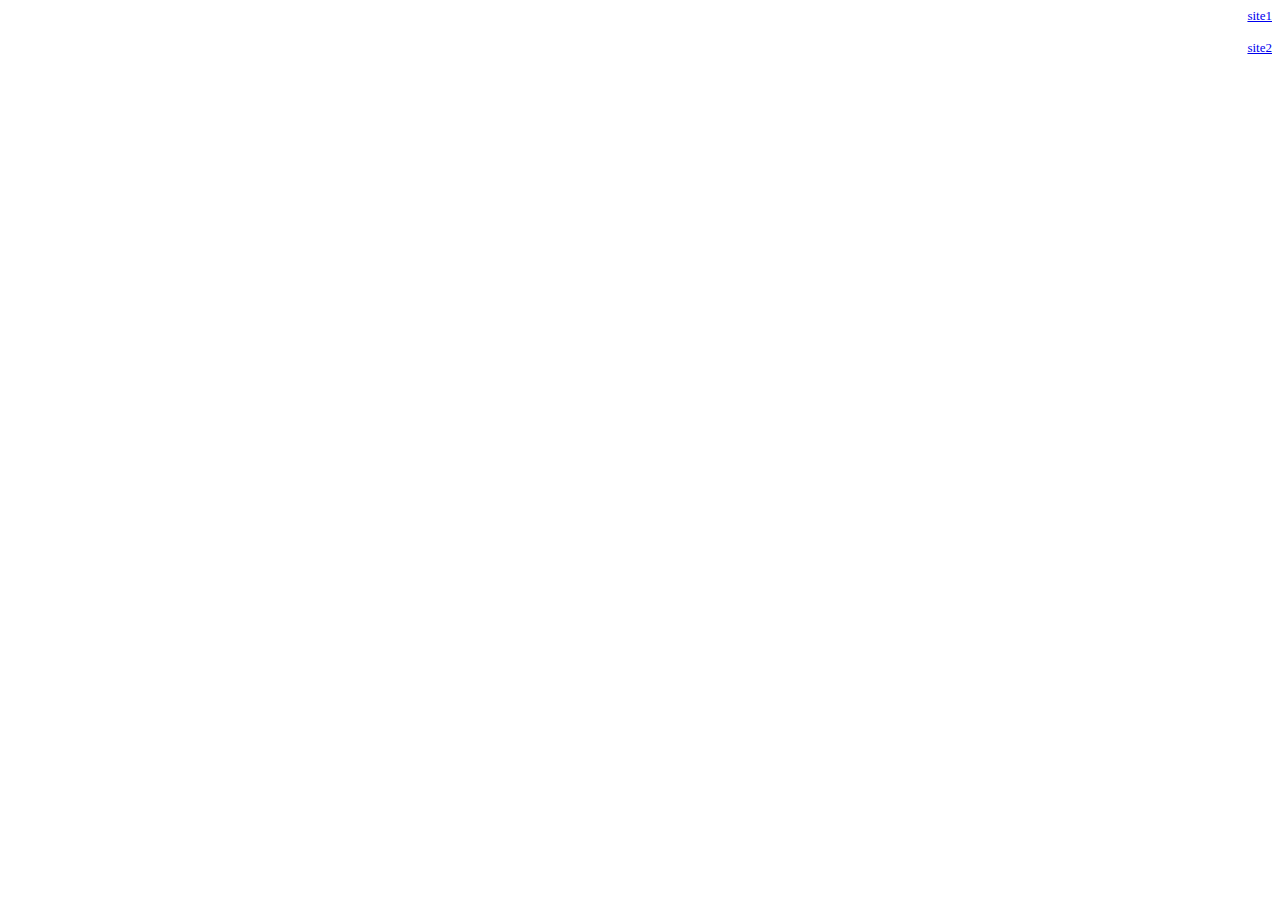
==== commit 12bf14b6: ""web"" ====
--- a/index.html
+++ b/index.html
@@ -1,505 +1,21 @@
-<!DOCTYPE html>
-<!--[if lt IE 7]>      <html class="no-js lt-ie9 lt-ie8 lt-ie7"> <![endif]-->
-<!--[if IE 7]>         <html class="no-js lt-ie9 lt-ie8"> <![endif]-->
-<!--[if IE 8]>         <html class="no-js lt-ie9"> <![endif]-->
-<!--[if gt IE 8]><!--> <html class="no-js"> <!--<![endif]-->
-    <head>
-        <meta charset="utf-8">
-        <meta http-equiv="X-UA-Compatible" content="IE=edge">
-        <title></title>
-        <meta name="description" content="">
-        <meta name="viewport" content="width=device-width, initial-scale=1">
+﻿<!DOCTYPE html>
+<html>
+<head>
+   <link rel="stylesheet" href="css/style.css">
+    <title >*خوش آمدید*</title>
+   <meta charset="utf-8">
 
-        <!-- Place favicon.ico and apple-touch-icon.png in the root directory -->
-
-        <link rel="stylesheet" href="css/normalize.css">
-        <link rel="stylesheet" href="css/main.css">
-        <link rel="stylesheet" href="css/font.css">
-        <link rel="stylesheet" href="css/style.css">
-        <script src="js/vendor/modernizr-2.6.2.min.js"></script>
-    </head>
-
-    <body>
-        <!--[if lt IE 7]>
-            <p class="browsehappy">You are using an <strong>outdated</strong> browser. Please <a href="http://browsehappy.com/">upgrade your browser</a> to improve your experience.</p>
-        <![endif]-->
-
-        <!-- Add your site or application content here -->
+</head>
+<body   >
+<div  >
  
 
+<a  href="site1/index.html" >site1</a>
+</div>
+<br>
+<div  >
+<a href="site2/index.html" >site2</a>
+</div>
 
-
-        <script src="//ajax.googleapis.com/ajax/libs/jquery/1.10.2/jquery.min.js"></script>
-        <script>window.jQuery || document.write('<script src="js/vendor/jquery-1.10.2.min.js"><\/script>')</script>
-        <script src="js/plugins.js"></script>
-        <script src="js/main.js"></script>
-
-        <!-- Google Analytics: change UA-XXXXX-X to be your site's ID. -->
-        <script>
-            (function(b,o,i,l,e,r){b.GoogleAnalyticsObject=l;b[l]||(b[l]=
-            function(){(b[l].q=b[l].q||[]).push(arguments)});b[l].l=+new Date;
-            e=o.createElement(i);r=o.getElementsByTagName(i)[0];
-            e.src='//www.google-analytics.com/analytics.js';
-            r.parentNode.insertBefore(e,r)}(window,document,'script','ga'));
-            ga('create','UA-XXXXX-X');ga('send','pageview');
-        </script>
-        
-        
-        <!--HEADER-->
-        <section id="navbar" class="navbar">
-            <header class="header">
-                <section class="logo">
-                    <section class="logos">
-                        <a href="#">
-                            <img src="img/terapaper-logo-1.png">
-                        </a>
-                    </section>
-                    <section class="rf">
-                    </section>
-                </section>
-                <section class="menu">
-                    <ul id="nav">
-                        <li>
-                            <a href="#">حساب کاربری من</a>
-                        </li>
-                        <li>
-                            <a href="#">ابزارهای تحقیق</a>
-                        </li>
-                        <li>
-                            <a href="#">وبلاگ</a>
-                        </li>
-                        <li>
-                            <a href="#">راهنما</a>
-                        </li>
-                    </ul>
-                </section>
-                <section class="login">
-                    <a href="#">ورود</a>
-                </section>
-            </header>
-        </section>
-        <!--HEADER-->
-        <!--slide1 start-->
-        <section style="background: #FA6262; height: 600px; "  class="slides">
-            <section class="in">
-                <section class="log">
-                    <img src="img/tera.png">
-                </section>
-                <section class="title">
-                    <h1>
-                        دانـلـود مقـالات آی اس آی 
-                        <br></br>
-                        از تـمامـی پـایـگـاه های آنـلایــن، بـه سـادگی!
-                    </h1>
-                </section>
-                <h2>
-                    <span class="digit">
-                        ۴٩۵٧٨
-                    </span>
-                    محقق در تراپیپر 
-                    <span class="digit">
-                        ١٠٩٨٨٧
-                    </span>
-                    مقاله سفارش داده و دریافت کرد
-                </h2>
-                <section>
-                    <span class="text">
-                        برای عبور از لبه علم ثبت نام کنید!
-                    </span>
-                    <a class="border" href="#">
-                        ثبت نام در کمتر از یک دقیقه
-                    </a>
-                </section>
-            </section>
-        </section>
-        <!--slide1 end-->
-        
-        <!--slide2 start-->
-        <section id="slide2" class="slides">
-            <section class="con">
-                <section class="main">
-                    <section class="logoes">
-                        <img src="img/logoes.png">
-                    </section>
-                    <section id="inner">
-                        <section class="row">
-                            <section class="span4">
-                                <section class="circle2">
-                                    <span class="icon-key"></span>
-                                </section>
-                                <article class="matn">
-                                    <h4>تامین مقالات انگلیسی و استانداردها</h4>
-                                    <p>چنانچه سازمان شما طرف قرارداد با پایگاه های آنلاین مقالات آِی اس آی نیست، می توانید مقالات مورد نظر خود را در تراپیپر سفارش دهید و آنها را دریافت نمایید. </p>
-                                </article>
-                            </section>
-                            <section class="span4">
-                                <section class="circle2">
-                                    <span class="icon-globe"></span>
-                                </section>
-                                <article class="matn">
-                                    <h4>پوشش کامل مجلات</h4>
-                                    <p>
-                                        در یکسال گذشته بیش از 98 درصد از سفاراشات مقالات مراجعین توسط تراپیپر فراهم شده است، می توان گفت با تراپیپر پوشش کامل به مجلات حوزه ی علمی خود خواهید داشت.
-                                        <a href="#"> لیست مهمترین پایگاه ها</a>
-                                    </p>
-                                </article>
-                            </section>
-                            <section class="span4">
-                                <section class="circle2">
-                                    <span class="icon-thumbs-up"></span>
-                                </section>
-                                <article class="matn">
-                                    <h4>هزینه خدمات پایین</h4>
-                                    <p>
-                                        در تراپیپر کالایی به شما فروخته نمی شود بلکه هزینه ی خدماتی که سایت به شما ارائه می دهد را خواهید پرداخت. تمام تلاش ما بر این است که تا حد امکان هزینه های محققین کاهش یابد.
-                                        <a href="#"> مشاهده تعرفه خدمات</a>
-                                    </p>
-                                </article>
-                            </section>
-                        </section>
-                        <section class="row">
-                            <section class="span4">
-                                <section class="circle2">
-                                    <span class="icon-superscript"></span>
-                                </section>
-                                <article class="matn">
-                                    <h4>فرا تر از یک فروشگاه</h4>
-                                    <p>در تراپیپر شما ابتدا خدمات را دریافت می کنید و سپس هزینه را می پردازید. بدین صورت که ابتدا سفارش مقاله ثبت می شود و پس از فراهم شدن و دانلود آن، در صورتی که مشکلی نداشته باشد هزینه آن را می پردازید! </p>
-                                </article>
-                            </section>
-                            <section class="span4">
-                                <section class="circle2">
-                                    <span class="icon-trophy"></span>
-                                </section>
-                                <article class="matn">
-                                    <h4>برنده ی جشنواره وب ایران</h4>
-                                    <p>
-                                        تراپیپر در سال 1391 از نگاه داوران جشنواره وب ایران، عنوان بهترین سایت علمی کشور را کسب کرد. این افتخار به سبب کوشش های روز افزون تیم تراپیپر در ارج نهادن به مراجعین سایت حاصل شده است.
-                                        <a href="#"> جزئیات خبر</a>
-                                    </p>
-                                </article>
-                            </section>
-                            <section class="span9">
-                                <section class="circle2">
-                                    <span class="icon-rocket"></span>
-                                </section>
-                                <article class="matn">
-                                    <h4>به غایت سریع و آسان</h4>
-                                    <p>
-                                        پس از ثبت سفارش معمولا در کمتر از 15 دقیقه مقاله آماده دانلود خواهد بود. پس از سالها تجربه ما در تراپیپر برای اولین بار ایده هایی را اجرا کرده ایم که ثبت سفارش را بسیار ساده می کنند برای ثبت سفارش تنها نیاز به
-                                        <a href="#"> DOI مقاله</a>
-                                         دارید. باز از این هم ساده تر، با افزونه های ما برای فایرفاکس و کروم
-                                        <a href="#"> با یک کلیک</a>
-                                        ثبت سفارش کنید. 
-                                    </p>
-                                </article>
-                            </section>
-                        </section>
-                        <section class="row">
-                            <section class="baner">
-                                <a href="#">
-                                    <img src="img/home-banner2.png">
-                                </a>
-                            </section>
-                    </section>
-                </section>
-            </section>
-        </section>
-        <!--slide2 end-->
-        
-        <!--slide3 start-->
-            <section id="slide3" class="slides" style="background-color: rgb(191, 214, 203);">
-                <section class="con">
-                    <section class="row">
-                        <article class="span6">
-                            <h2>
-                                <span class="icon-cogs"></span>
-                                نحوه عملکرد تراپیپر
-                            </h2>
-                            <p>
-                                تراپیپر مخزنی برای جستجوی مقالات نیست! بلکه یک سرویس واسطه برای دریافت مقالات و مستندات علمی از وبسایت ناشرین مقالات آی اس آی است. 
-                            </p>
-                            <p>
-                                محققان به روش های مختلفی از تراپیپر استفاده می کنند و روشی که ما توصیه می کنیم بدین شرح است: 
-                            </p>
-                            <ul>
-                                <li>ابتدا جستجوی خود را انجام دهید، برای تهیه متن کامل مقاله، تراپیپر همراه شماست. </li>
-                                <li>
-                                    رای اکثر مقالات، توسط ناشران، شناسه منحصر به فرد DOI اخذ می شود و با 
-                                    <a href="#">کمی توجه، می توانید آن را پیدا کنید. </a>
-                                </li>
-                                <li>با استفاده از آن شناسه دیجیتال، به سادگی سفارش خود را در تراپیپر ثبت کنید.</li>
-                                <li>پس از چند دقیقه یک ایمیل برای شما ارسال می شود مبنی بر اینکه مقاله قابل دانلود است. پس از چند دقیقه یک ایمیل برای شما ارسال می شود مبنی بر اینکه مقاله قابل دانلود است. </li>
-                                <li>آن را دانلود کنید! </li>
-                                <li>
-                                    در آخر! سفارش را تایید کنید و
-                                    <a href="#">هزینه خدمات</a>
-                                    را بپردازید. 
-                                </li>
-                            </ul>
-                        </article>
-                        <section class="span6">
-                            <h2>
-                                <span class="icon-repeat"></span>
-                                 تازه ترین سفارش ها
-                            </h2>
-                            <section class="late">
-                                <section class="row record" data-time="1415426444">
-                                    <section class="circle">
-                                        <p>۰۹:۳۰</p>
-                                    </section>
-                                    <section class="metod">
-                                        <h5>
-                                            <a href="#">The impact of board capital and board characteristics on firm performance</a>
-                                        </h5>
-                                        <p1>The British Accounting Review | 2014</p1>
-                                    </section>
-                                </section>
-                                <section class="row record" data-time="1415425886">
-                                    <section class="circle">
-                                        <p>۰۹:۲۱</p>
-                                    </section>
-                                    <section class="metod">
-                                        <h5>
-                                            <a href="#">Social studies marginalization: Examining the effects on K-6 pre-service teachers and students</a>
-                                        </h5>
-                                        <p1>The Journal of Social Studies Research | 2013</p1>
-                                    </section>
-                                </section>
-                                <section class="row record" data-time="1415425867">
-                                    <section class="circle">
-                                        <p>۰۹:۲۱</p>
-                                    </section>
-                                    <section class="metod">
-                                        <h5>
-                                            <a href="#">Promoting Reading Comprehension in Social Studies</a>
-                                        </h5>
-                                        <p1>Journal of Adolescent & Adult Literacy | 2011</p1>
-                                    </section>
-                                </section>
-                            </section>
-                        </section>
-                    </section>
-                </section>
-            </section>
-        <!--slide3 end-->
-        
-        <!--slide4 start-->
-            <section id="slide4" class="slides">
-                <section class="con">
-                    <div class="pic">
-                        <h2 class="h2">ابزارهای تراپیتر برای پژوهشگران</h2>
-                        <section>
-                            <a class="list" href="#">لیست ابزار های تحقیق</a>
-                        </section>
-                    </div>
-                </section>
-            </section>
-        <!--slide4 end-->
-        
-        <!--slide5 start-->
-            <section id="slide5" class="slides">
-                <section class="con">
-                    <section class="row">
-                        <section class="span4">
-                            <article class="article">
-                                <section><span class="icon-book"></span></section>
-                                <h3>جستجوگر پایان نامه رایگان</h3>
-                                <p>جستجو گر پایان نامه به شما این امکان را می دهد که به صورت یکپارچه پایان نامه های کارشناسی ارشد و یا دکترا که در دانشگاه های بین المللی منتشر شده اند را در اینترنت جستجو کنید و آنها را به صورت رایگان با لینک مستقیم دانلود کنید. </p>
-                                <a class="list1" href="#">مشاهده</a>
-                            </article>
-                        </section>
-                        <section class="span4">
-                            <article class="article">
-                                <section><span class="icon-file-text"></span></section>
-                                <h3>جستجو و سفارش مقالات</h3>
-                                <p>چنانچه در جستجوی مقالات در اینترنت تازه کار هستید و تجربه ی کافی ندارید، آنیتا می تواند شروع خوبی باشد. جستجو با آنیتا بسیار ساده است، کافیست کلید واژه های جستجوی خود را وارد کنید و نتایج خوبی را از چند ده پایگاه اصلی انتشار مقالات مشاهده کنید. </p>
-                                <a class="list1" href="#">مشاهده</a>
-                            </article>
-                        </section>
-                        <section class="span4">
-                            <article class="article">
-                                <section><span class="icon-foursquare"></span></section>
-                                <h3>ابزارک DOI </h3>
-                                <p>گاهی ما فقط اطلاعاتی مانند نام، نام مجله، سال انتشار و غیره را از یک مقاله داریم، مانند آنچه در قسمت رفرنس های مقالات دیده می شود، این ابزار به شما کمک می کند که DOI مربوط به آن مقاله را پیدا کنید. فقط باید دقت کنید که فیلد ها را درست وارد کنید. </p>
-                                <a class="list1" href="#">مشاهده</a>
-                            </article>
-                        </section>
-                    </section>
-                </section>
-            </section>
-        <!--slide5 end-->
-        
-        <!--slide6 start-->
-            <section id="slide6" class="slides">
-                <section class="con">
-                    <section class="row">
-                        <article class="span6">
-                            <h2>افزونه های تراپیپر برای سفارش آسان! </h2>
-                            <p>همیشه به فکر راه های بوده ایم که بتوانیم ابزار هایی را ایجاد کنیم تا بواسطه آنها کارها را ساده تر و در زمان کمتر انجام دهیم. اینبار تیم فنی تراپیپر افزونه ی فایرفاکس و گوگل کروم را ارائه کرده است تا کاربران بتوانند در هنگامی که در سایت های مختلف و دیتابیس های مختلف در حال تحقیق و جستجوی مقالات خود هستند در همان صفحه، با یک کلیک، مقاله خود را در تراپیپر سفارش دهند و از دردسر های پر کردن فرم ها رهایی یابند. </p>
-                        </article>
-                        <section class="span6">
-                            <section class="mor">
-                                <img src="img/chrome.png">
-                                <br>
-                                <br>
-                                <a class="list1" href="#">دانلود افزونه گوگل کروم</a>
-                            </section>
-                            <section class="mor">
-                                <img src="img/firefox.png">
-                                <br>
-                                <br>
-                                <a class="list1" href="#">دانلود افزونه فایرفاکس</a>
-                            </section>
-                        </section>
-                    </section>
-                </section>
-            </section>
-        <!--slide6 end-->
-        
-        <!--slide7 start-->
-            <section id="slide7" class="slides">
-                <section class="con">
-                    <section class="cont">
-                        <div class="pic1">
-                            <section>
-                                <p class="circle3">
-                                    <span class="icon-coffee"></span>
-                                </p>
-                            </section>
-                            <h2></h2>
-                            <section class="ttt">تراپیپر سعی دارد وبلاگ پویایی داشته باشد و کاربران را با نکاتی در مورد تحقیق و پژوهش، مقاله و مقاله نویسی، اخبار مرتبط و ... همراه باشد. </section>
-                            <br>
-                            <a class="list3" href="#">مشاهده وبلاگ</a>
-                        </div>
-                    </section>
-                </section>
-            </section>
-        <!--slide7 end-->
-        
-        <!--slide8 start-->
-            <section id="slide8" class="slides">
-                <section class="con row">
-                    <section class="span4 box">
-                        <img src="img/730.jpg">
-                        <h5 class="title">
-                            <a title="داکمن- وبسایتی برای جستجو دانلود و سفارش کتاب لاتین" href="#">
-                                داکمن- وبسایتی برای جستجو دانلود و سفارش کتاب لاتین
-                            </a>
-                        </h5>
-                        <article class="port">
-                            <p>داکمن  وبسایتی برای جستجو دانلود و سفارش کتاب لاتین- امروز قصد داریم تا از طریق این وبلاگ یکی دیگر از وبسایت های خدمات دانشگاهی را به ...</p>
-                            <a class="list2" title="داکمن- وبسایتی برای جستجو دانلود و سفارش کتاب لاتین" href="#">مشاهده</a>
-                        </article>
-                    </section>
-                    <section class="span4 box">
-                        <img src="img/731.jpg">
-                        <h5 class="title">
-                            <a title="خدمت رسانی در آستانه سال تحصیلی جدید - تخفیف بیش از ۵۰ درصد" href="#">
-                                خدمت رسانی در آستانه سال تحصیلی جدید - تخفیف بیش از ۵۰ درصد
-                            </a>
-                        </h5>
-                        <article class="port">
-                            <p>خدمات رسانی تراپیپر در آستانه سال تحصیلی جدید...</p>
-                            <a class="list2" title="خدمت رسانی در آستانه سال تحصیلی جدید - تخفیف بیش از ۵۰ درصد" href="#">مشاهده</a>
-                        </article>
-                    </section>
-                    <section class="span4 box">
-                        <img src="img/713.png">
-                        <h5 class="title">
-                            <a title="امکان فراهم آوری مقاله از تمامی مجلات آنلاین موجود" href="#">
-                                امکان فراهم آوری مقاله از تمامی مجلات آنلاین موجود
-                            </a>
-                        </h5>
-                        <article class="port">
-                            <p>طبق آمار، تراپیپر تاکنون توانسته بیش از ۹۵ درصد از سفارش های کاربران را تهیه نماید. لذا در جهت افزایش بیش از پیش رضایتمندی مشتریان و �...</p>
-                            <a class="list2" title="امکان فراهم آوری مقاله از تمامی مجلات آنلاین موجود" href="#">مشاهده</a>
-                        </article>
-                    </section>
-                </section>
-            </section>
-        <!--slide8 end-->
-        
-        <!--slide9 start-->
-        <section id="slide9" class="slides">
-            <section class="row">
-                <section class="span5">
-                    <h4>خدمات سایت را چگونه ارزیابی می کنید</h4>
-                    <p>چنانچه از خدمات سایت استفاده کرده اید و از آنها رضایت دارید، در صورت تمایل تجربه و ارزیابی خود را بیان نمایید</p>
-                    <section class="nazar">
-                        <form id="n_form" class="form" name="n_form" accept-charset="utf-8" method="post" action="#">
-                            <section id="form">
-                                <p>
-                                    نام
-                                    <br>
-                                    <input type="text" name="title">
-                                    <br>
-                                    شرح
-                                    <br>
-                                    <textarea id="pmcont" class="btn-block" style="height: 60px; resize: vertical;" name="content"></textarea>
-                                </p>
-                            </section>
-                        </form>
-                        <input type="hidden" value="1" name="category">
-                        <input class="btn" type="submit" value="ثبت" name="submit">
-                        <a class="list1" target="_blank" href="http://www.terapaper.com/pyromonial">
-                            مشاهده همه نظرات
-                        </a>
-                    </section>
-                </section>
-                <section class="span7">
-                    <section class="nazarat">
-                        <h4>مجید مرادی</h4>
-                        <p>واقعا و بی تعارف میگم با تراپیپر خیالم راحت شده (دیگه مقاله ای نیست که ببینم و نتونم بدستش بیارم) موفق و سربلند باشید </p>
-                    </section>
-                    <section class="nazarat">
-                        <h4>شیلا</h4>
-                        <p>فقط میتونم بگم عالی عالی عالی... قسمت نگارش پایان نامه خیلی خوب آموزش داده شده. موفق باشید . </p>
-                    </section>
-                    <section class="nazarat">
-                        <h4>مژگان</h4>
-                        <p>قسمت تعویض پسورد و بازیابی اون فوق العاده است خیلی ممنون دست مریضا امیدوارم بتونم از محتوای سایتون هم استفاده کنم </p>
-                    </section>
-                    <section class="nazarat">
-                        <h4>حسام</h4>
-                        <p>    این سایت با هزینه اندک کمک بسیاری را به محققین ایرانی میکند. بسیارمتشکر </p>
-                    </section>
-                </section>
-            </section>
-        </section>
-        <!--slide9 end-->
-
-        <!--FOOTER-->
-            <section id="footer">
-                <section class="con">
-                    <ul>
-                        <li>
-                            <a href="#">صفحه اصلی</a>
-                        </li>
-                        <li>
-                            <a href="#">درباره ما</a>
-                        </li>
-                        <li>
-                            <a href="#">تماس با ما</a>
-                        </li>
-                        <li>
-                            <a href="#">راهنما</a>
-                        </li>
-                        <li>
-                            <a href="#">وبلاگ</a>
-                        </li>
-                        <li>
-                            <a href="#">شرایط قرارداد</a>
-                        </li>
-                        <li>
-                            <a href="#">تعرفه خدمات و نحوه پرداخت</a>
-                        </li>
-                        <li>
-                            <a href="#">تبلیغات</a>
-                        </li>
-                    </ul>
-                </section>
-            </section>
-        <!--FOOTER-->
-    </body>
-</html>
+</body>
+</html>